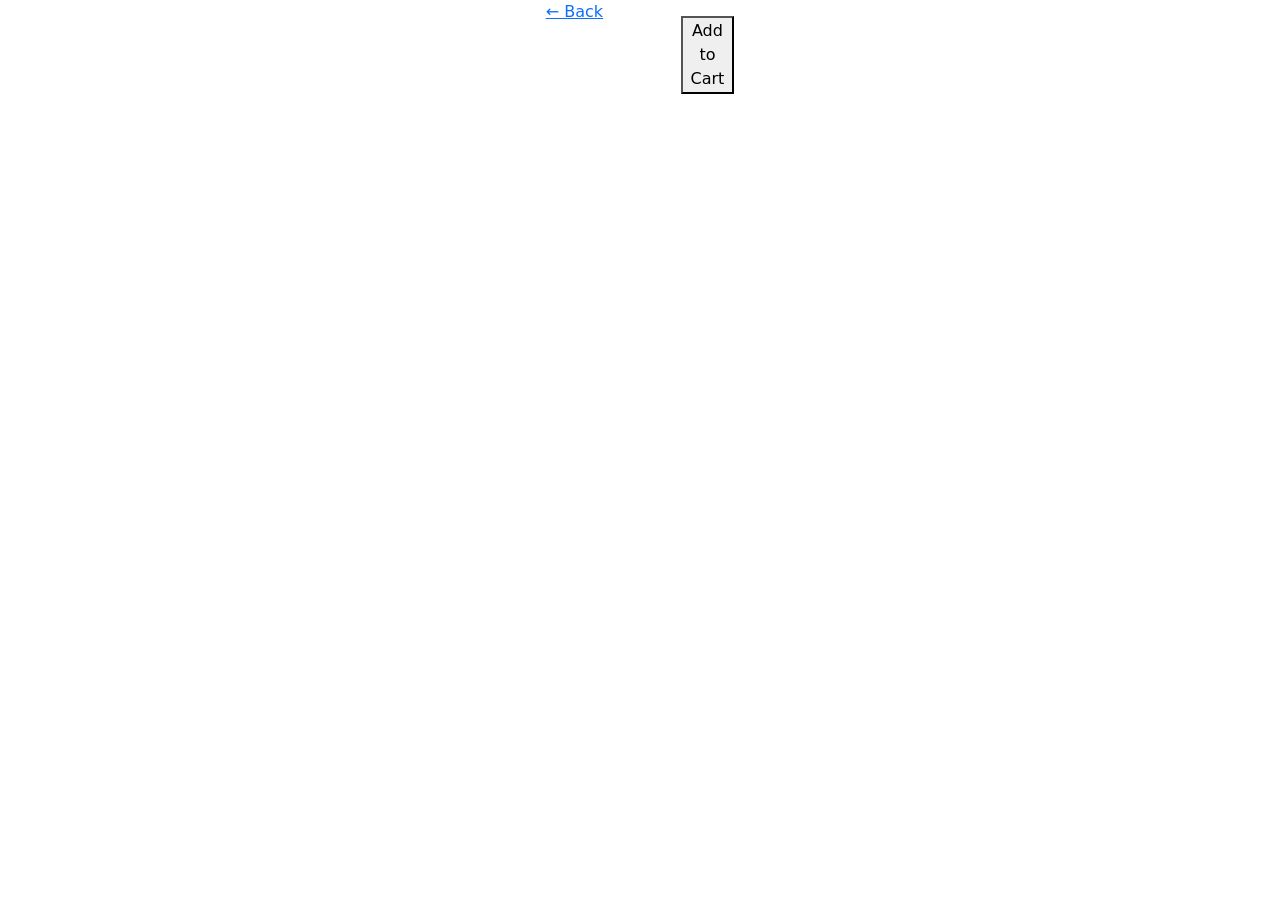
==== product.html @ 35e83a0c "feat: add product details page" ====
<!DOCTYPE html>
<html lang="en">
<head>
    <meta charset="UTF-8">
    <meta name="viewport" content="width=device-width, initial-scale=1.0">
    <title>Product</title>
    <link rel="stylesheet" href="styles/productDetails.css">
    <link href="https://cdn.jsdelivr.net/npm/bootstrap@5.3.8/dist/css/bootstrap.min.css" rel="stylesheet" integrity="sha384-sRIl4kxILFvY47J16cr9ZwB07vP4J8+LH7qKQnuqkuIAvNWLzeN8tE5YBujZqJLB" crossorigin="anonymous">
    <link rel="stylesheet" href="https://cdn.jsdelivr.net/npm/bootstrap-icons@1.13.1/font/bootstrap-icons.min.css">

</head>
<body>
    
    <div class="container d-flex flex-row justify-content-center">
        <a href="index.html" class="back-btn">← Back</a>

        <div class="product-wrapper row g-4">
            <div class="col-md-6">
                <img id="product-image" class="product-image" src="" alt="">
            </div>

            <div class="col-md-6">
                <div id="product-brand" class="brand"></div>
                <div id="product-title" class="title"></div>
                <div id="product-price" class="price"></div>
                <p id="product-description" class="desc"></p>

                <button class="btn-buy">Add to Cart</button>
            </div>

        </div>
    </div>

<script type="module" src="./scripts/Products/selectedProductDetails.js"></script>
<script src="https://cdn.jsdelivr.net/npm/bootstrap@5.3.8/dist/js/bootstrap.bundle.min.js" integrity="sha384-FKyoEForCGlyvwx9Hj09JcYn3nv7wiPVlz7YYwJrWVcXK/BmnVDxM+D2scQbITxI" crossorigin="anonymous"></script>
</body>
</html>
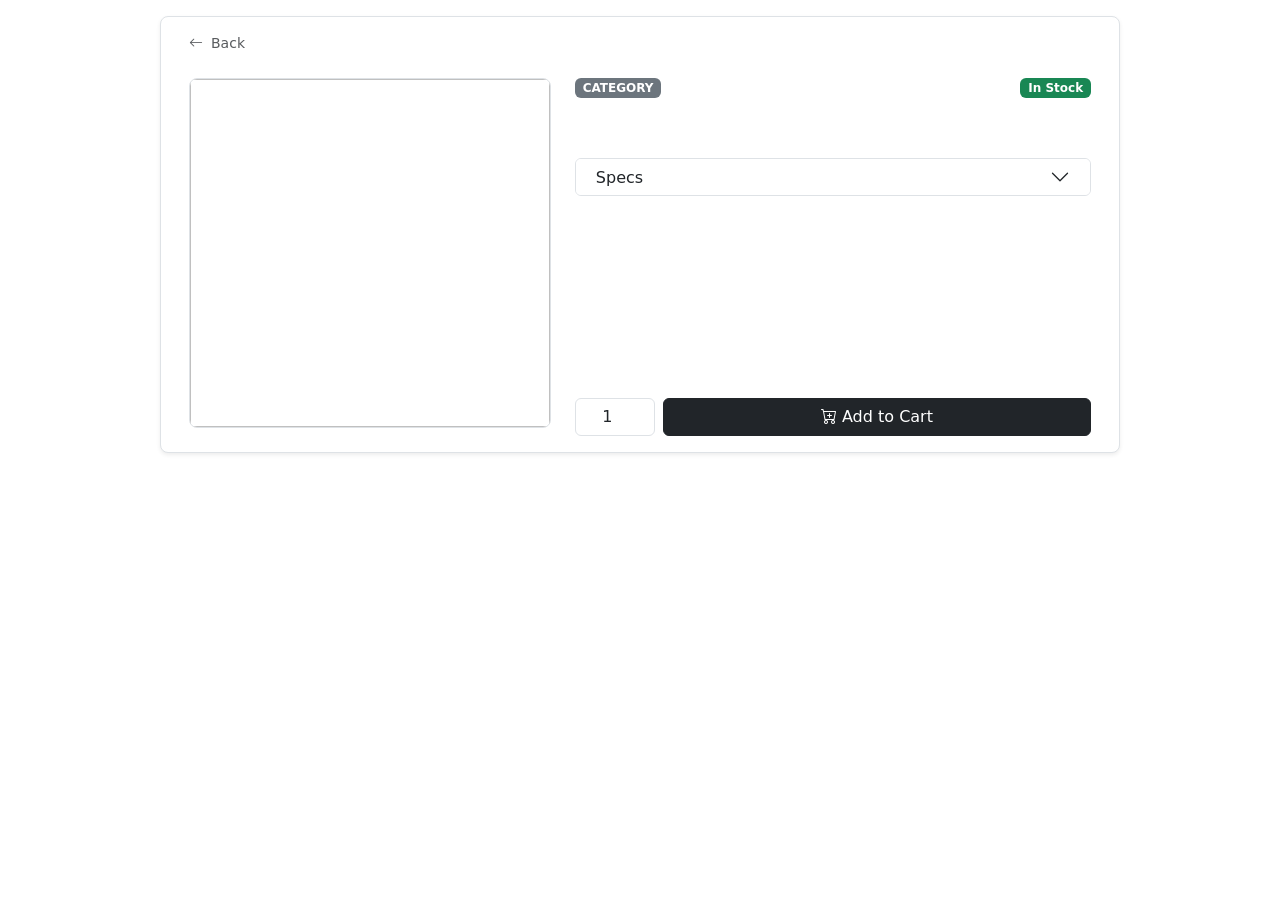
==== commit 0bb7ea4a: "feat: add product page design" ====
--- a/product.html
+++ b/product.html
@@ -3,35 +3,69 @@
 <head>
     <meta charset="UTF-8">
     <meta name="viewport" content="width=device-width, initial-scale=1.0">
-    <title>Product</title>
+    <link href="https://cdn.jsdelivr.net/npm/bootstrap@5.3.2/dist/css/bootstrap.min.css" rel="stylesheet">
+    <link href="https://cdn.jsdelivr.net/npm/bootstrap-icons@1.11.3/font/bootstrap-icons.min.css" rel="stylesheet">
     <link rel="stylesheet" href="styles/productDetails.css">
-    <link href="https://cdn.jsdelivr.net/npm/bootstrap@5.3.8/dist/css/bootstrap.min.css" rel="stylesheet" integrity="sha384-sRIl4kxILFvY47J16cr9ZwB07vP4J8+LH7qKQnuqkuIAvNWLzeN8tE5YBujZqJLB" crossorigin="anonymous">
-    <link rel="stylesheet" href="https://cdn.jsdelivr.net/npm/bootstrap-icons@1.13.1/font/bootstrap-icons.min.css">
+    <title>Product Details</title>
+</head>
 
-</head>
 <body>
-    
-    <div class="container d-flex flex-row justify-content-center">
-        <a href="index.html" class="back-btn">← Back</a>
 
-        <div class="product-wrapper row g-4">
-            <div class="col-md-6">
-                <img id="product-image" class="product-image" src="" alt="">
+    <div class="container py-4 mt-3" style="max-width: 960px;">
+        <div class="row g-4 bg-white border rounded-3 shadow-sm p-3">
+            <a href="index.html" class="d-inline-flex align-items-center gap-2 text-decoration-none small text-muted mt-0"><i class="bi bi-arrow-left"></i> Back</a>
+
+            <div class="col-md-5">
+                <img id="product-image" class="w-100 rounded-3 border mb-2" style="object-fit:cover; height:350px;">
+                <div id="product-thumbnails" class="d-flex gap-2 overflow-auto"></div>
             </div>
 
-            <div class="col-md-6">
-                <div id="product-brand" class="brand"></div>
-                <div id="product-title" class="title"></div>
-                <div id="product-price" class="price"></div>
-                <p id="product-description" class="desc"></p>
+            <div class="col-md-7 d-flex flex-column justify-content-between">
 
-                <button class="btn-buy">Add to Cart</button>
+                <div>
+                    <div class="d-flex justify-content-between mb-2">
+                        <span id="product-category" class="badge bg-secondary text-uppercase">Category</span>
+                        <span class="badge bg-success">In Stock</span>
+                    </div>
+
+                    <div id="product-brand" class="text-muted small fw-bold text-uppercase"></div>
+                    <h2 id="product-title" class="fw-bold"></h2>
+
+                    <div class="mb-2">
+                        <span id="product-price" class="fw-bold text-primary fs-4"></span>
+                        <span id="product-old-price" class="text-muted text-decoration-line-through small ms-2"></span>
+                    </div>
+
+                    <p id="product-description" class="text-secondary small"></p>
+
+                    <div class="accordion mb-3" id="specs">
+                        <div class="accordion-item">
+                            <h2 class="accordion-header">
+                                <button class="accordion-button collapsed py-2" data-bs-toggle="collapse" data-bs-target="#s1">Specs</button>
+                            </h2>
+                            <div id="s1" class="accordion-collapse collapse">
+                                <div class="accordion-body p-2">
+                                    <table class="table table-sm mb-0">
+                                        <tbody id="specs-table-body"></tbody>
+                                    </table>
+                                </div>
+                            </div>
+                        </div>
+                    </div>
+
+                </div>
+
+                <div class="d-flex gap-2">
+                    <input type="number" class="form-control text-center" value="1" min="1" max="10" style="max-width:80px">
+                    <button class="btn btn-dark flex-grow-1"><i class="bi bi-cart-plus"></i> Add to Cart</button>
+                </div>
+
             </div>
-
         </div>
     </div>
 
 <script type="module" src="./scripts/Products/selectedProductDetails.js"></script>
-<script src="https://cdn.jsdelivr.net/npm/bootstrap@5.3.8/dist/js/bootstrap.bundle.min.js" integrity="sha384-FKyoEForCGlyvwx9Hj09JcYn3nv7wiPVlz7YYwJrWVcXK/BmnVDxM+D2scQbITxI" crossorigin="anonymous"></script>
+<script src="https://cdn.jsdelivr.net/npm/bootstrap@5.3.2/dist/js/bootstrap.bundle.min.js"></script>
+
 </body>
 </html>
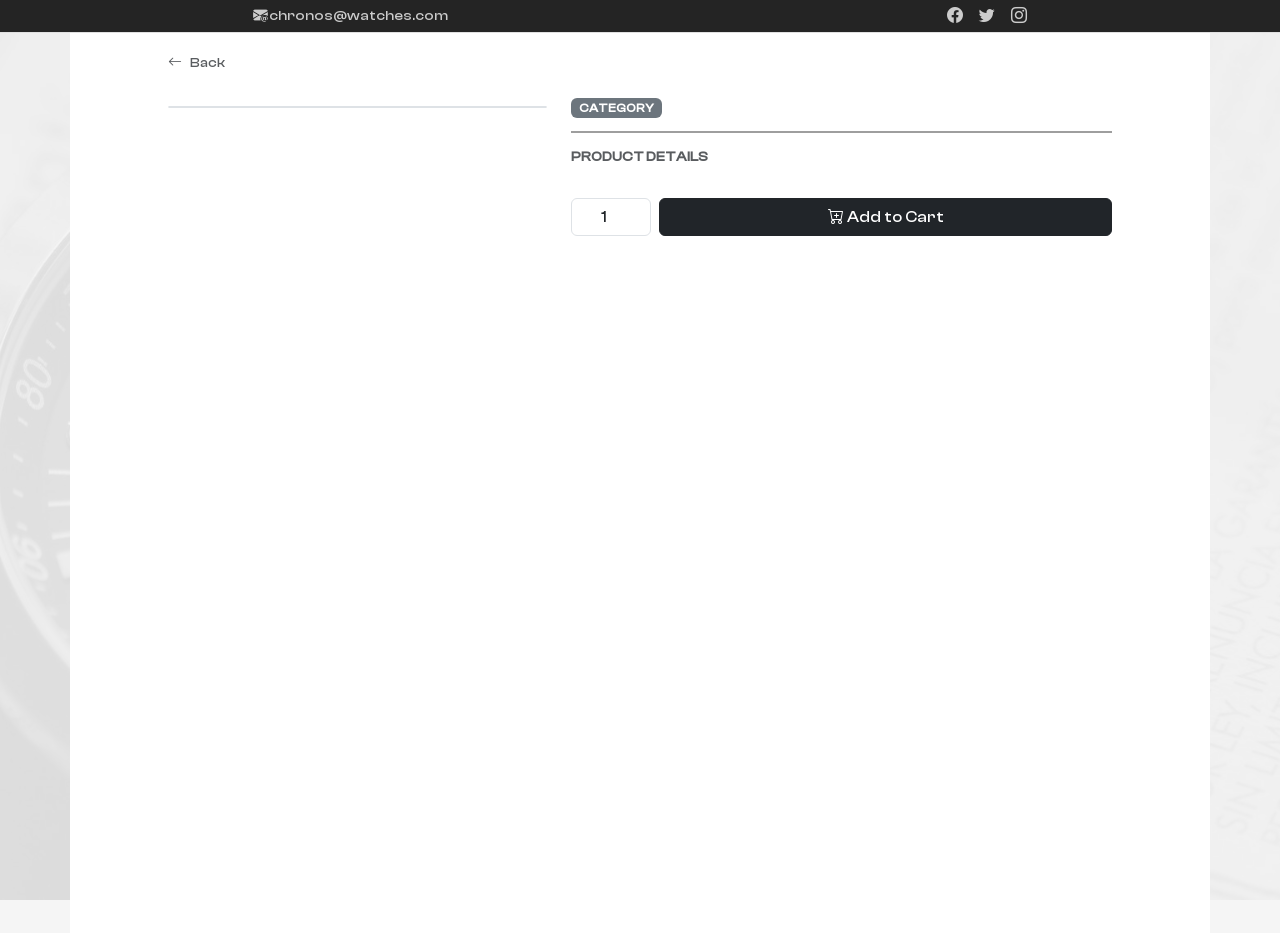
==== commit 0501797d: "feat: redesign product details page and refactor all scripts" ====
--- a/product.html
+++ b/product.html
@@ -3,69 +3,76 @@
 <head>
     <meta charset="UTF-8">
     <meta name="viewport" content="width=device-width, initial-scale=1.0">
-    <link href="https://cdn.jsdelivr.net/npm/bootstrap@5.3.2/dist/css/bootstrap.min.css" rel="stylesheet">
-    <link href="https://cdn.jsdelivr.net/npm/bootstrap-icons@1.11.3/font/bootstrap-icons.min.css" rel="stylesheet">
+    <link href="https://cdn.jsdelivr.net/npm/bootstrap@5.3.8/dist/css/bootstrap.min.css" rel="stylesheet" integrity="sha384-sRIl4kxILFvY47J16cr9ZwB07vP4J8+LH7qKQnuqkuIAvNWLzeN8tE5YBujZqJLB" crossorigin="anonymous">
+    <link rel="stylesheet" href="https://cdn.jsdelivr.net/npm/bootstrap-icons@1.13.1/font/bootstrap-icons.min.css">
     <link rel="stylesheet" href="styles/productDetails.css">
+    <link rel="stylesheet" href="styles/style.css">
     <title>Product Details</title>
 </head>
 
 <body>
+    <!-- TOP BAR -->
+    <div class="top-bar container-fluid d-flex justify-content-around align-items-center p-1">
+        <div class="contact-info d-flex flex-md-row flex-column gap-3">
+            <a href="#" class="text-decoration-none"><i class="bi bi-envelope-at-fill"></i> chronos@watches.com</a>
+        </div>
 
-    <div class="container py-4 mt-3" style="max-width: 960px;">
-        <div class="row g-4 bg-white border rounded-3 shadow-sm p-3">
-            <a href="index.html" class="d-inline-flex align-items-center gap-2 text-decoration-none small text-muted mt-0"><i class="bi bi-arrow-left"></i> Back</a>
+        <div class="social-icons d-flex gap-3">
+            <a href="#"><i class="bi bi-facebook"></i></a>
+            <a href="#"><i class="bi bi-twitter"></i></a>
+            <a href="#"><i class="bi bi-instagram"></i></a>
+        </div>
+    </div>
+    <!-- END TOP BAR -->
+     
+    <!-- Product Details -->
+    <section class="container product-section p-0 p-md-1 h-100vh">
+        <div class="container py-4" style="max-width: 1000px;">
+            <div class="row g-4 bg-white rounded-3 p-3">
+                <a onclick="history.back(); return false;" class="d-inline-flex align-items-center gap-2 text-decoration-none small text-muted mt-0"><i class="bi bi-arrow-left"></i> Back</a>
 
-            <div class="col-md-5">
-                <img id="product-image" class="w-100 rounded-3 border mb-2" style="object-fit:cover; height:350px;">
-                <div id="product-thumbnails" class="d-flex gap-2 overflow-auto"></div>
-            </div>
+                <div class="col-md-5">
+                    <img id="product-image" class="w-100 rounded-3 border mb-2">
+                    <div id="product-thumbnails" class="d-flex gap-2 overflow-auto"></div>
+                </div>
 
-            <div class="col-md-7 d-flex flex-column justify-content-between">
+                <div class="col-md-7 d-flex flex-column justify-content-between">
 
-                <div>
-                    <div class="d-flex justify-content-between mb-2">
-                        <span id="product-category" class="badge bg-secondary text-uppercase">Category</span>
-                        <span class="badge bg-success">In Stock</span>
+                    <div>
+                        <div class="d-flex justify-content-between mb-2">
+                            <span id="product-category" class="badge bg-secondary text-uppercase">Category</span>
+                            <span class="badge" id="product-status"></span>
+                        </div>
+
+                        <div id="product-brand" class="text-muted small fw-bold text-uppercase"></div>
+                        <h2 id="product-title" class="fw-bold"></h2>
+
+                        <span id="product-rating" class="text-warning small"></span>
+                        <div class="mb-2" id="product-reviews">
+                            <span id="product-price"></span>
+                        </div>
+
+                        <p id="product-description" class="text-secondary small"></p>
+
+                        <div class="product-spec-list">
+                            <h6 class="fw-bold text-uppercase text-muted small">Product Details</h6>
+                            <ul id="product-specs" class="small text-muted p-2 m-2"></ul>
+                        </div>
+
                     </div>
 
-                    <div id="product-brand" class="text-muted small fw-bold text-uppercase"></div>
-                    <h2 id="product-title" class="fw-bold"></h2>
-
-                    <div class="mb-2">
-                        <span id="product-price" class="fw-bold text-primary fs-4"></span>
-                        <span id="product-old-price" class="text-muted text-decoration-line-through small ms-2"></span>
-                    </div>
-
-                    <p id="product-description" class="text-secondary small"></p>
-
-                    <div class="accordion mb-3" id="specs">
-                        <div class="accordion-item">
-                            <h2 class="accordion-header">
-                                <button class="accordion-button collapsed py-2" data-bs-toggle="collapse" data-bs-target="#s1">Specs</button>
-                            </h2>
-                            <div id="s1" class="accordion-collapse collapse">
-                                <div class="accordion-body p-2">
-                                    <table class="table table-sm mb-0">
-                                        <tbody id="specs-table-body"></tbody>
-                                    </table>
-                                </div>
-                            </div>
-                        </div>
+                    <div class="d-flex gap-2">
+                        <input type="number" class="form-control text-center" value="1" min="1" max="10" style="max-width:80px">
+                        <button class="btn btn-dark flex-grow-1"><i class="bi bi-cart-plus"></i> Add to Cart</button>
                     </div>
 
                 </div>
-
-                <div class="d-flex gap-2">
-                    <input type="number" class="form-control text-center" value="1" min="1" max="10" style="max-width:80px">
-                    <button class="btn btn-dark flex-grow-1"><i class="bi bi-cart-plus"></i> Add to Cart</button>
-                </div>
-
             </div>
         </div>
-    </div>
+    </section>
+    <!-- END Product Details -->
 
-<script type="module" src="./scripts/Products/selectedProductDetails.js"></script>
-<script src="https://cdn.jsdelivr.net/npm/bootstrap@5.3.2/dist/js/bootstrap.bundle.min.js"></script>
-
+    <script src="https://cdn.jsdelivr.net/npm/bootstrap@5.3.2/dist/js/bootstrap.bundle.min.js"></script>
+    <script type="module" src="./scripts/Products/selectedProductDetails.js"></script>
 </body>
 </html>
--- a/styles/productDetails.css
+++ b/styles/productDetails.css
@@ -0,0 +1,65 @@
+@keyframes fadeIn {
+        from {
+            opacity: 0;
+        }
+        to {
+            opacity: 1;
+        }
+    }
+
+
+body{
+    background-color: #f5f5f5;
+}
+
+.product-section{
+    animation: fadeIn 0.5s ease-in-out;
+    background-color: #ffffff;
+    height: 100vh;
+    padding: 20px;
+}
+
+@media (max-width: 765px) {
+  .product-section {
+    height: auto;
+  }
+}
+
+.product-section #product-reviews{
+    color: #696969;
+    font-weight: 600;
+    font-size: 1rem;
+    border-bottom: 2px solid #696969a4;
+    padding-bottom: 5px;
+}
+
+.product-section #product-price{
+    color: #696969;
+    font-weight: 600;
+    font-size: 1.8rem;
+}
+
+.product-section #product-description{
+    text-align: justify;
+}
+
+.product-section #product-image img{
+    object-fit:cover; 
+    height:350px;
+}
+
+.product-section #product-thumbnails img{
+    width: 100px;
+    height: 100px;
+    object-fit: cover;
+    object-position: 50%;
+    border-radius: 10px;
+    border: 1px solid #69696934;
+    margin-right: 10px;
+    cursor: pointer;
+}
+
+.product-section #product-thumbnails img:hover{
+    border: 1px solid #69696994;
+    transition: border 0.3s ease-in-out;
+}
--- a/styles/style.css
+++ b/styles/style.css
@@ -0,0 +1,437 @@
+@keyframes slideDown {
+    from { transform: translateY(-20px); opacity: 0; }
+    to { transform: translateY(0); opacity: 1; }
+}
+
+@keyframes fadeIn {
+    from { opacity: 0; }
+    to { opacity: 1; }
+}
+
+@keyframes ZoomIn {
+    from { transform: scale(0.95); opacity: 0; }
+    to { transform: scale(1); opacity: 1; }
+}
+
+@keyframes heartbeat {
+  0%, 100% {
+    width: 100%;
+  }
+  50% {
+    width: 60%;
+  }
+}
+
+@font-face {
+    font-family: 'Clash Display';
+    src: url('../fonts/Fonts/WEB/fonts/ClashDisplay-Medium.ttf') format('truetype');
+    font-weight: normal;
+    font-style: normal;
+}
+
+html{
+    scroll-behavior: smooth;
+}
+
+body{
+    font-family: 'Clash Display', sans-serif;
+    overflow-x: hidden;
+}
+
+body::after{
+    content: "";
+    position: fixed;
+    top: 0;
+    left: 0;
+    width: 100%;
+    height: 100%;
+    filter: opacity(0.1);
+    background: url('../assets/products-background.jpg')
+    no-repeat center center fixed;
+    background-size: cover;
+    z-index: -1;
+}
+
+/* TOP BAR */
+.top-bar{
+    background-color: #242424;
+    border-bottom: 1px solid #e0e0e0;
+    animation: slideDown 0.6s ease-out;
+}
+
+.top-bar .contact-info a{
+    font-size: 0.9rem;
+    color: #cccccc;
+}
+
+.top-bar .social-icons a, .social-media a{
+    color: #cccccc;
+    transition: color 0.3s ease;
+}   
+
+.top-bar .social-icons a:hover{
+    color: #ffffff;
+    transition: color 0.3s ease;
+}
+
+/* END TOP BAR */
+
+/* HEADER */
+.navbar{
+    background-color: #fdfdfd;
+    animation: fadeIn 0.5s ease-in-out;
+}
+
+.navbar .actions a{
+    color: #8d8d8d;
+    transition: background-color 0.3s ease;
+}
+
+.navbar .actions a:hover{
+    color: #2e2e2e;
+    transition: color 0.3s ease;
+}
+
+.navbar .actions a:nth-child(1):hover{
+    color: #a30101;
+}
+ 
+
+.navbar .nav-link{
+    letter-spacing: 1px;
+    text-transform: uppercase;
+    color: #6e6e6e;
+    font-size: 0.7rem;
+}
+
+.navbar .nav-link:hover{
+    color: #1d1d1d;
+    padding-bottom: 5px;
+    border-bottom: 2px solid #222222;
+    animation: heartbeat 0.8s ease-in-out;
+}
+
+.navbar .navbar-toggler{
+    border: none;
+    box-shadow: none;
+}
+.nav-icon-5{
+  width: 25px;
+  height: 20px;
+  position: relative;
+  cursor: pointer;
+  display: inline-block;
+}
+.nav-icon-5 span{
+  background-color:#5e5e5e;
+  position: absolute;
+  border-radius: 2px;
+  transition: .3s cubic-bezier(.8, .5, .2, 1.4);
+  width:100%;
+  height: 3px;
+  transition-duration: 500ms
+}
+.nav-icon-5 span:nth-child(1){
+  top:0px;
+  left: 0px;
+}
+.nav-icon-5 span:nth-child(2){
+  top:9px;
+  left: 0px;
+  opacity:1;
+}
+.nav-icon-5 span:nth-child(3){
+  bottom:0px;
+  left: 0px;
+}
+
+.nav-icon-5.open span:nth-child(1){
+  transform: rotate(45deg);
+  top: 13px;
+}
+.nav-icon-5.open span:nth-child(2){
+  opacity:0;
+}
+.nav-icon-5.open span:nth-child(3){
+  transform: rotate(-45deg);
+  top: 13px;
+}
+/* END HEADER */
+
+/* MODAL SECTION */
+
+.favorite-item {
+    background: #fff;
+    border-radius: 12px;
+    box-shadow: 0 4px 12px rgba(0,0,0,0.08);
+    transition: 0.2s ease;
+}
+
+.favorite-item:hover {
+    transform: translateY(-2px);
+    box-shadow: 0 8px 18px rgba(0,0,0,0.12);
+}
+
+.favorite-img img {
+    width: 70px;
+    height: 70px;
+    object-fit: cover;
+    border-radius: 10px;
+}
+
+.favorite-item h6 {
+    font-size: 14px;
+    font-weight: 600;
+}
+
+.favorite-item .price {
+    font-size: 13px;
+    color: #666;
+}
+
+.favorite-item button {
+    border-radius: 10px;
+}
+
+/* END MODAL SECTION */
+
+/* HOME SECTION */
+.home-section{
+    border-bottom: 15px solid #242424;
+    animation: fadeIn 0.5s ease-in-out;
+}
+
+.carousel-item img{
+    height: 500px;
+    object-fit: cover;
+    object-position: 50%;
+    filter: brightness(0.45);
+}
+
+.carousel-inner>.carousel-item {
+    -webkit-transition: -webkit-transform 1.2s ease-in-out !important;
+    -o-transition: -o-transform 1.2s ease-in-out !important;
+    transition: transform 1.5s ease-in-out !important;
+}
+
+.carousel-caption{
+    animation: ZoomIn 1.7s ease-in-out;
+}
+
+.carousel-caption h1{
+    font-size: 3.7rem;
+    color: #fff;
+    text-shadow: 2px 2px 4px rgba(0,0,0,0.5);
+}
+
+.carousel-caption p{
+    font-size: 1.2rem;
+    color: #fff;
+    text-shadow: 1px 1px 3px rgba(0,0,0,0.4);
+    margin-bottom: 20px;
+}
+
+.carousel-caption .btn{
+    width: 150px;
+    background-color: #fff;
+    color: #333;
+    font-weight: bold;
+    transition: background-color 0.3s ease, color 0.3s ease;
+}
+
+.carousel-caption .btn:hover{
+    background-color: #333;
+    color: #fff;
+    transition: background-color 0.3s ease, color 0.3s ease;
+}
+
+/* END HOME SECTION *
+
+/* Brand Infinity Scroll */
+.InfinityScroll {
+    position: relative;
+    overflow: hidden;
+    background-color: rgb(255, 255, 255);
+    border-bottom: 5px solid #242424ab;
+    padding: 10px;
+    animation: fadeIn 0.5s ease-in;
+}
+
+.Infinity-branding {
+    display: flex;
+    flex-wrap: nowrap;
+    align-items: center;
+    gap: 10px;
+    transition: transform 0.4s linear;
+}
+
+.branding-img {
+    height: 80px;
+    flex: 1;
+    flex: 0 0 250px;
+    overflow: visible;
+    display: flex;
+    justify-content: center;
+    align-items: center;
+    border-right: 2.5px solid #8282823d;
+    filter: opacity(0.8);
+    animation: fadeIn 0.3s ease-out;
+}
+
+.branding-img:last-child {
+    border-right: none;
+}
+
+.branding-img img {
+    max-width: 45%;
+    max-height: 60px;
+    object-fit: cover;
+    transition: transform 0.3s ease;
+}
+
+.arrow {
+    position: absolute;
+    top: 45%;
+    transform: translateY(-50%);
+    color: #828282;
+    background: rgb(255 255 255);
+    box-shadow: -1px 0px 20px 20px #ffffff;
+    border: none;
+    font-size: 20px;
+    height: 100%;
+    cursor: pointer;
+    padding: 30px;
+    z-index: 10;
+}
+
+.left {
+    left: 0;
+}
+
+.right {
+    right: 0;
+}
+/* END Brand Infinity Scroll */
+
+/* PRODUCTS SECTION */
+.products-section {
+    position: relative;
+    animation: fadeIn 0.5s ease-in-out;
+    overflow: hidden;
+}
+
+.products-section .container{
+    padding: 30px;
+    animation: fadeIn 0.7s ease-in;
+    background-color: #ffffff;
+}
+
+.product-cards{
+    animation: fadeIn 1s ease-in-out;
+}
+.product-cards .card {
+    animation: ZoomIn 0.3s ease-in-out;
+}
+
+.product-cards .card .card-text{ 
+    color: #757575;
+    font-weight: 300;
+}
+
+.product-cards .card .card-price{
+    color: #505050;
+    font-weight: 500;
+}
+
+.product-cards .card img{
+    height: 290px;
+    object-fit: cover;
+    object-position: 50%;
+}
+
+.product-cards .card:hover{
+    transform: scale(1.02);
+    transition: transform 0.3s ease-in-out;
+}
+
+.product-cards .card .heart-icon{
+    position: absolute;
+    top: 10px;
+    right: 10px;
+    color: #7c1414;
+    font-size: 1.2rem;
+    cursor: pointer;
+    transition: color 0.3s ease-in-out;
+}
+/* END PRODUCTS SECTION */
+
+/* ABOUT US SECTION */
+.about-us{
+    background-color: #ffffff;
+    animation: fadeIn 0.5s ease-in-out;
+    text-align: justify;
+    font-size: 0.85rem;
+}
+
+.about-us .bi{
+    font-size: 1rem;
+    color: #a7986a;
+}
+
+.about-us img{
+    object-fit: cover;
+    object-position: 50%;
+    animation: fadeIn 0.7s ease-in-out;
+    transform: rotateZ(2deg);
+    transition: transform 0.3s ease-in-out;
+}
+
+.about-us img:hover{
+    transform: rotateZ(0deg);
+    transition: transform 0.3s ease-in-out;
+}
+
+/* END ABOUT US SECTION */
+
+/* CONTACT SECTION */
+
+/* END CONTACT SECTION */
+
+
+/* FOOTER */
+footer{
+    background-color: #242424;
+    color: #ffffff;
+    animation: fadeIn 0.5s ease-in-out;
+    font-size: 0.8rem;
+    padding: 20px;
+    text-align: center;
+}
+
+footer img{
+    width: 200px;
+}
+
+footer .bi{
+    font-size: 1rem;
+    color: #a7986a;
+}
+
+footer p{
+    padding: 5px;
+    margin-bottom: 0;
+}
+
+footer a{
+    text-decoration: none;
+    color: #ffffff;
+    transition: color 0.3s ease-in-out;
+}
+
+footer a:hover{
+    border-left: #a7986a 4px solid;
+    padding-left: 5px;
+    color: #a7986a;
+    transition: all 0.3s ease-in-out;
+}
+/* END FOOTER */
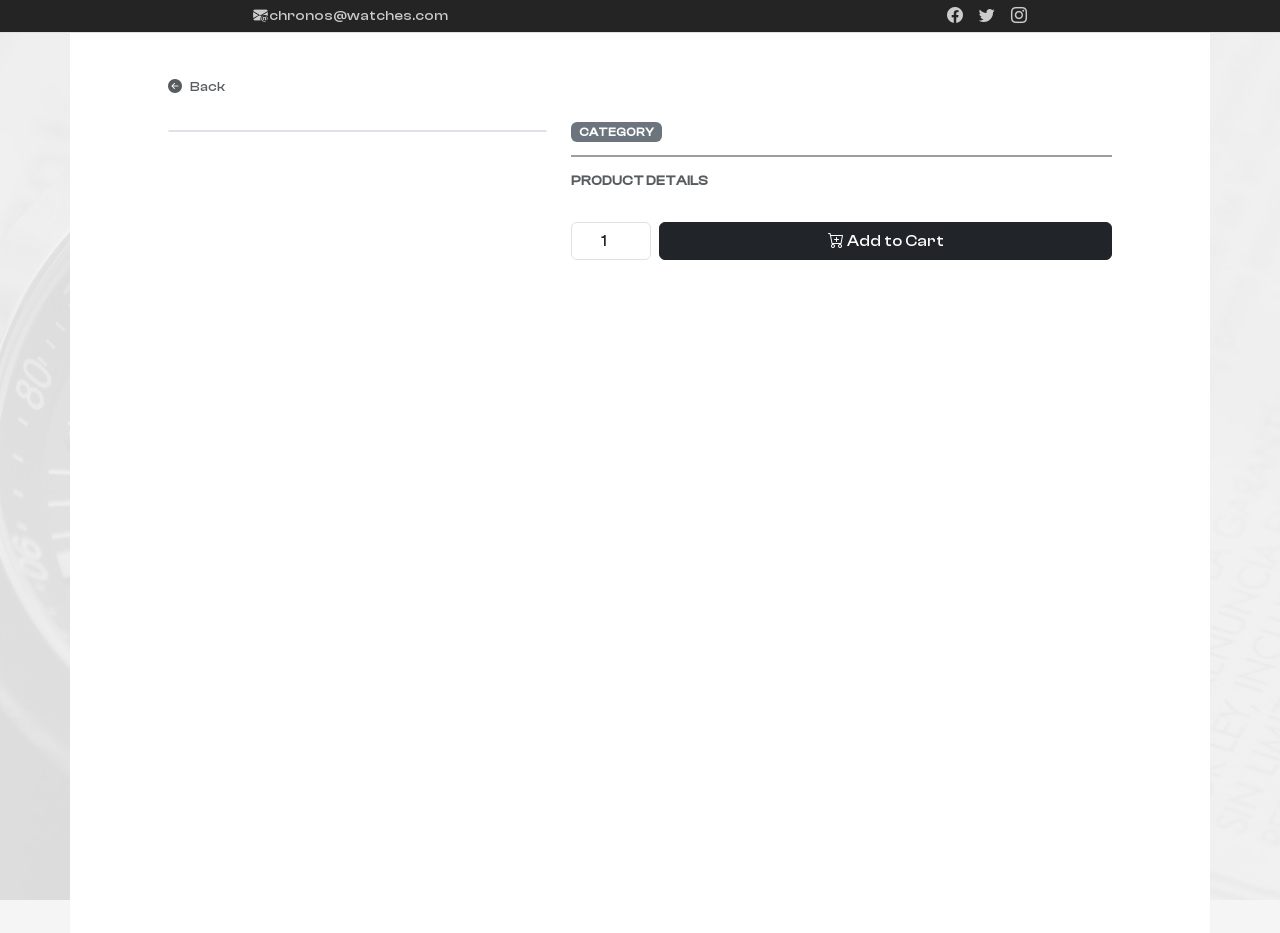
==== commit 84bb153e: "fix: product.js" ====
--- a/product.html
+++ b/product.html
@@ -29,7 +29,7 @@
     <section class="container product-section p-0 p-md-1 h-100vh">
         <div class="container py-4" style="max-width: 1000px;">
             <div class="row g-4 bg-white rounded-3 p-3">
-                <a onclick="history.back(); return false;" class="d-inline-flex align-items-center gap-2 text-decoration-none small text-muted mt-0"><i class="bi bi-arrow-left"></i> Back</a>
+                <span onclick="history.back(); return false;" class="d-inline-flex align-items-center gap-2 text-muted small" style="cursor: pointer;"><i class="bi bi-arrow-left-circle-fill"></i>Back</span>
 
                 <div class="col-md-5">
                     <img id="product-image" class="w-100 rounded-3 border mb-2">
--- a/styles/style.css
+++ b/styles/style.css
@@ -382,12 +382,11 @@
     object-fit: cover;
     object-position: 50%;
     animation: fadeIn 0.7s ease-in-out;
-    transform: rotateZ(2deg);
     transition: transform 0.3s ease-in-out;
 }
 
 .about-us img:hover{
-    transform: rotateZ(0deg);
+    transform: scale(1.01);
     transition: transform 0.3s ease-in-out;
 }
 
